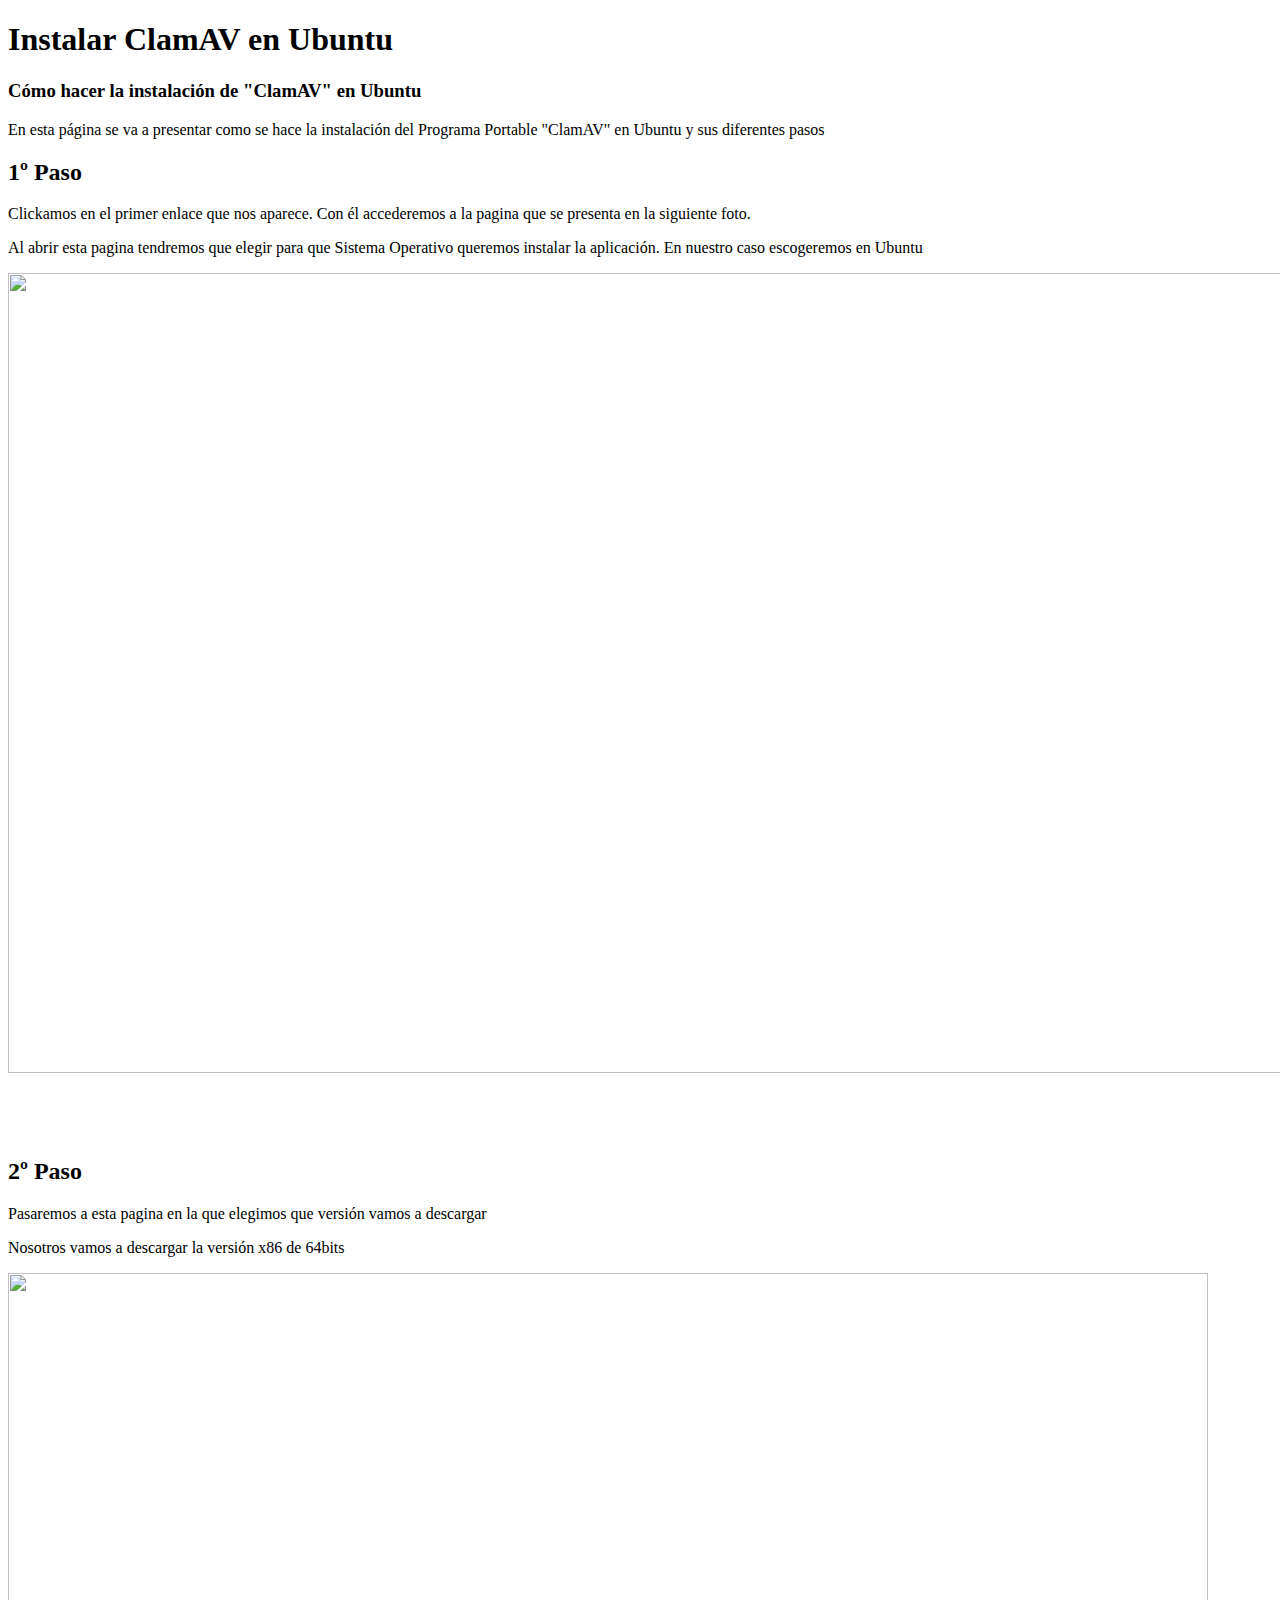
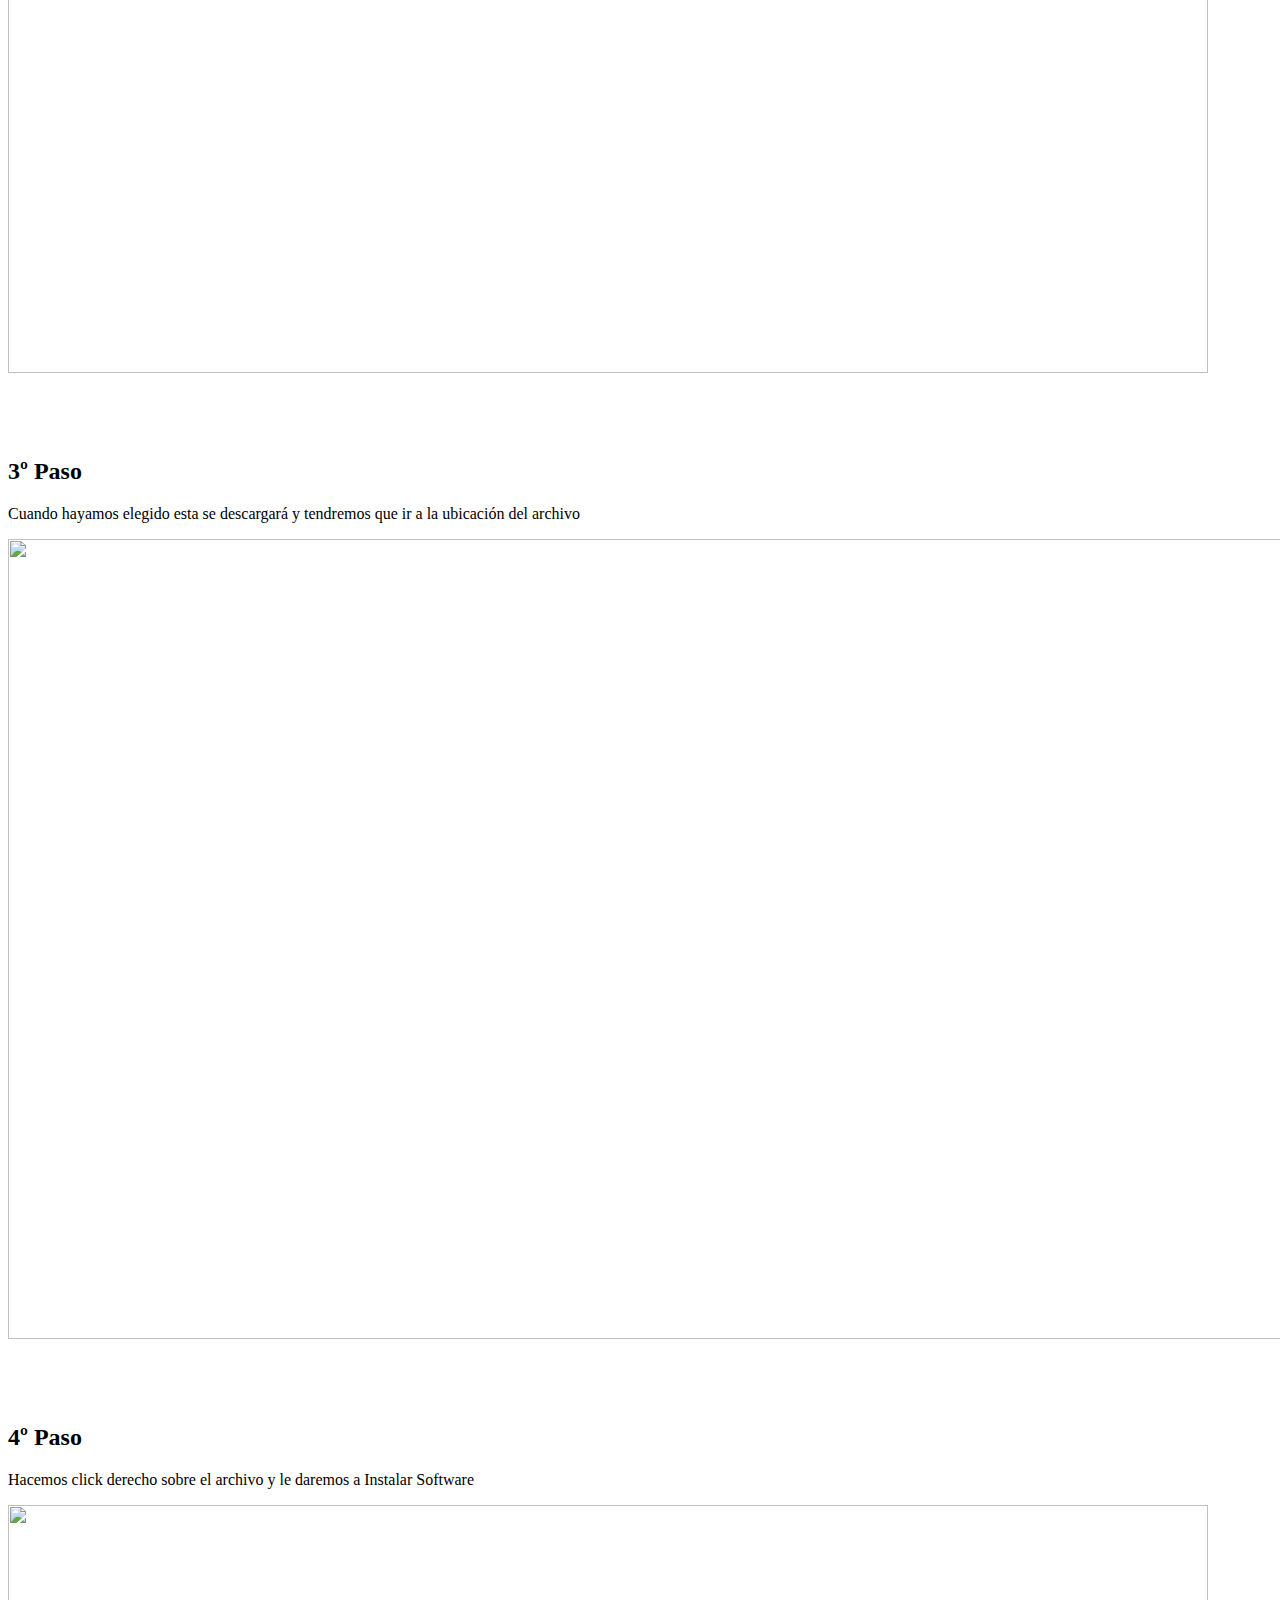
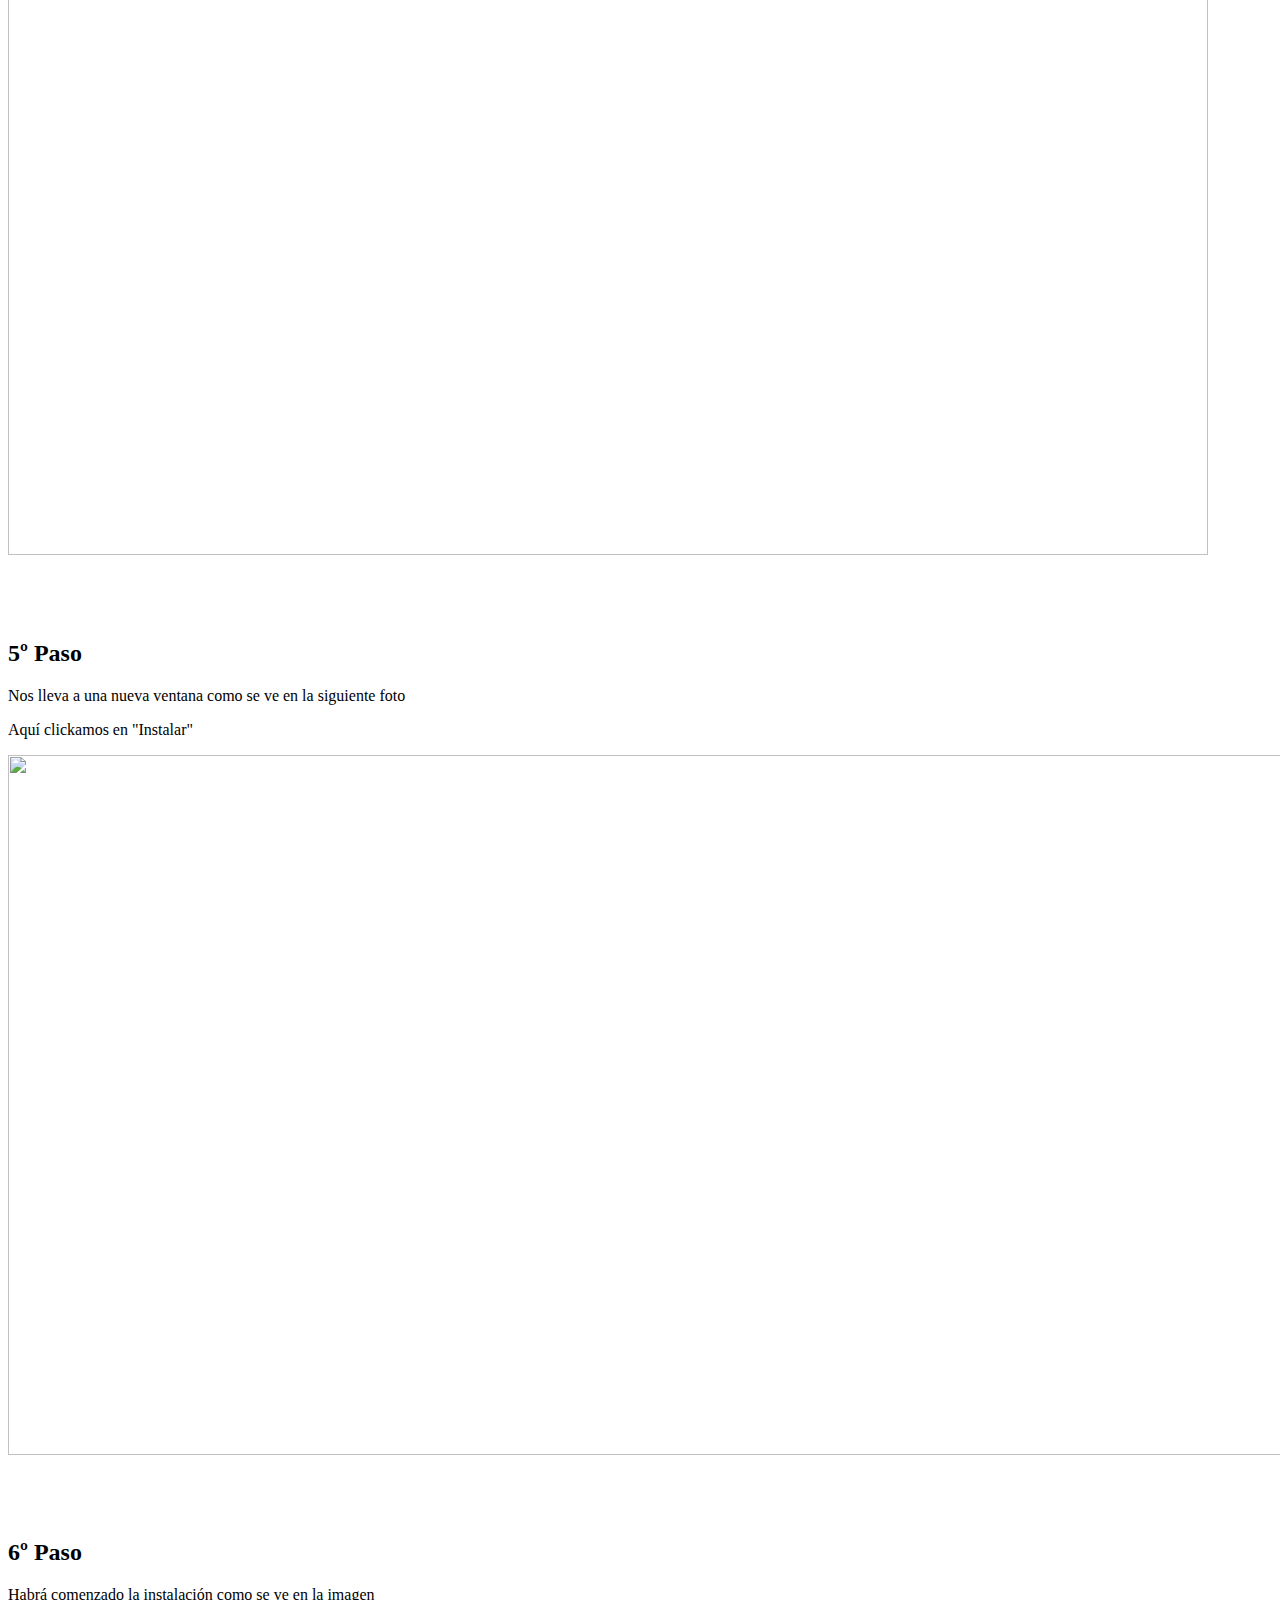
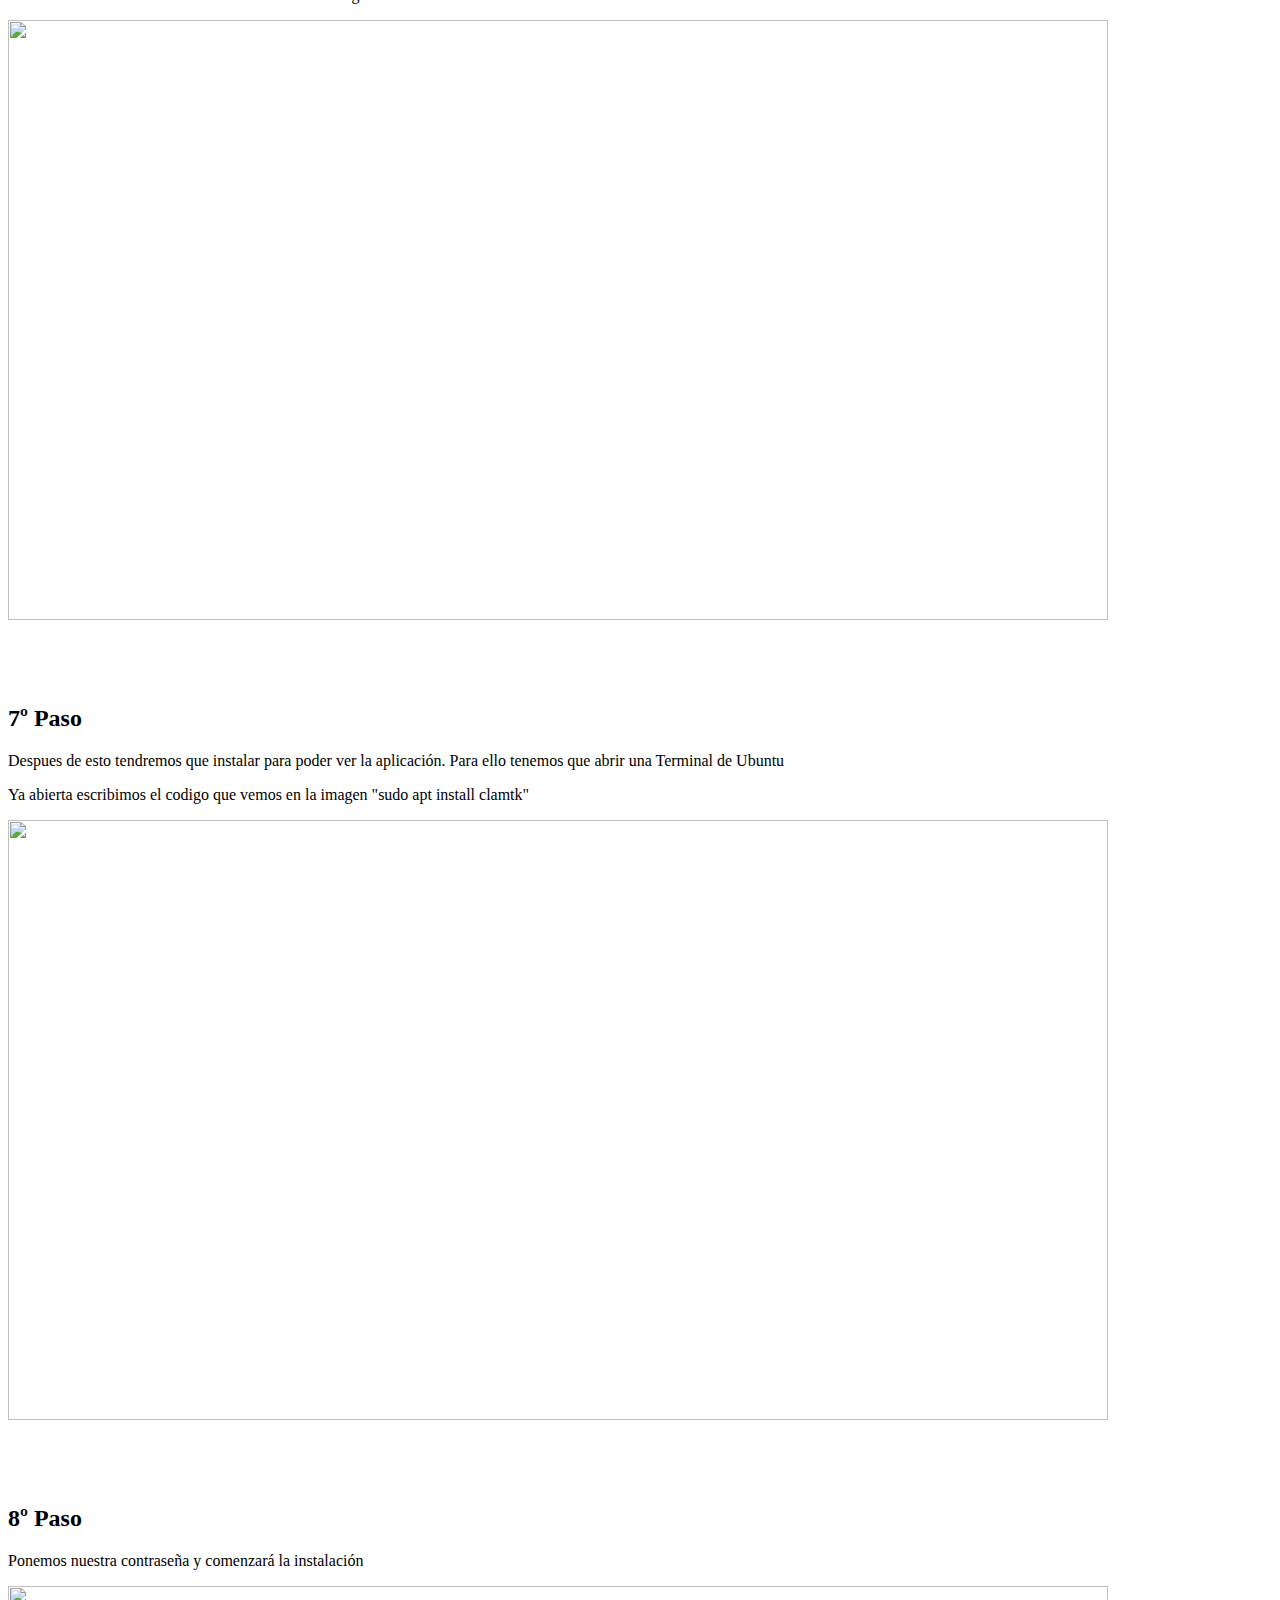
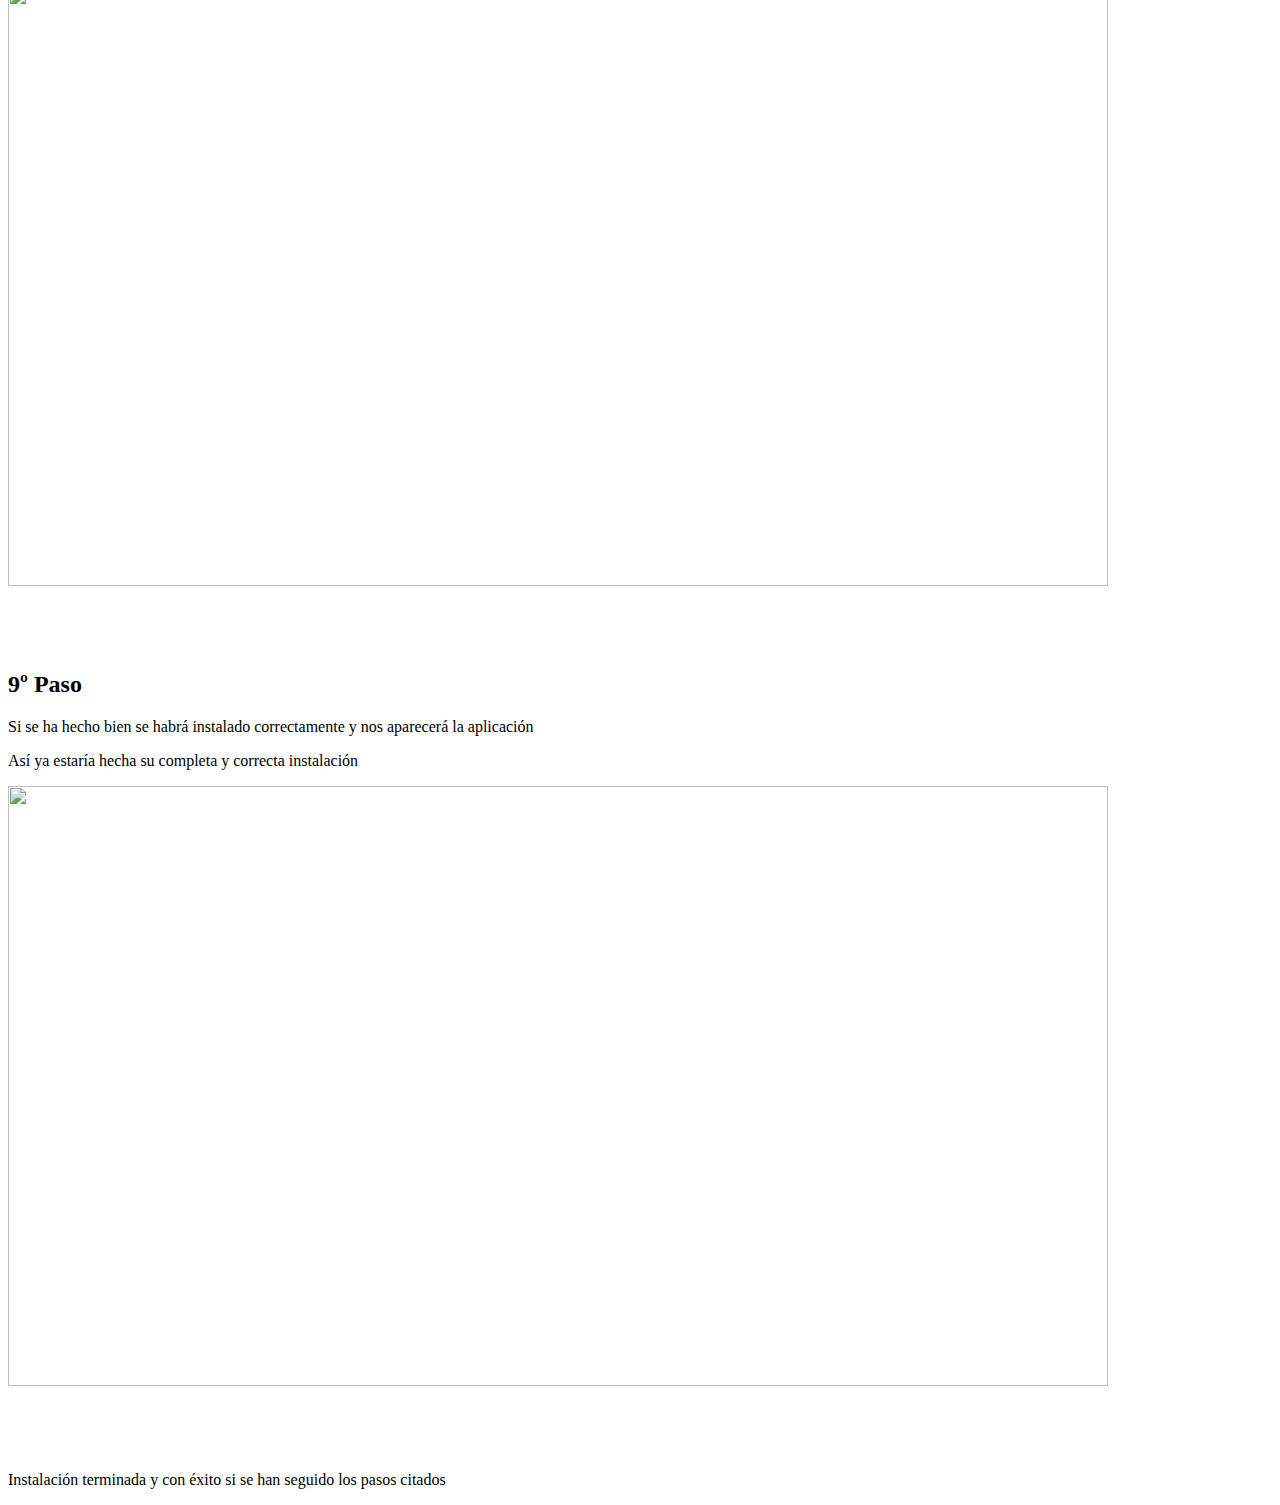
==== HTML/ClamAV Ubuntu.html @ 455639ec "Add files via upload" ====
<!DOCTYPE html>
<html lang="es">
<head>
<link rel="stylesheet" href= "../css/CSS general.css">
<title>ClamAV Ubuntu</title>
<meta charset="utf-8">
<meta name="viewport" content="width=device-width, initial-scale=1">
<h1>Instalar ClamAV en Ubuntu</h1>
<h3>Cómo hacer la instalación de "ClamAV" en Ubuntu</h3>
<p>En esta página se va a presentar como se hace la instalación del Programa Portable "ClamAV" en Ubuntu y sus diferentes pasos</p>
<h2>1º Paso</h2>
<p> Clickamos en el primer enlace que nos aparece. Con él accederemos a la pagina que se presenta en la siguiente foto.</p>
<p> Al abrir esta pagina tendremos que elegir para que Sistema Operativo queremos instalar la aplicación. En nuestro caso escogeremos en Ubuntu</p>
<img src="../Imagenes/ClamAV Ubuntu/ClamAV 1-L.png"width="1300" height="800"></img>
<h1>⠀</h1>

<h2>2º Paso</h2>
<p>Pasaremos a esta pagina en la que elegimos que versión vamos a descargar</p>
<p>Nosotros vamos a descargar la versión x86 de 64bits</p>
<img src="../Imagenes/ClamAV Ubuntu/ClamAV 2-L.png" width="1200" height="700"></img>
<h1>⠀</h1>

<h2>3º Paso</h2>
<p>Cuando hayamos elegido esta se descargará y tendremos que ir a la ubicación del archivo</p>
<img src="../Imagenes/ClamAV Ubuntu/Clam AV 3-L.png" width="1500" height="800"></img>
<h1>⠀</h1>

<h2>4º Paso</h2>
<p>Hacemos click derecho sobre el archivo y le daremos a Instalar Software</p>
<img src="../Imagenes/ClamAV Ubuntu/Clam AV 4-L.png" width="1200" height="650"></img>
<h1>⠀</h1>

<h2>5º Paso</h2>
<p>Nos lleva a una nueva ventana como se ve en la siguiente foto</p>
<p>Aquí clickamos en "Instalar"</p>
<img src="../Imagenes/ClamAV Ubuntu/ClamAV 5-L.png" width="1340" height="700"></img>
<h1>⠀</h1>

<h2>6º Paso</h2>
<p>Habrá comenzado la instalación como se ve en la imagen</p>
<img src="../Imagenes/ClamAV Ubuntu/ClamAV 6-L.png" width="1100" height="600"></img>
<h1>⠀</h1>

<h2>7º Paso</h2>
<p>Despues de esto tendremos que instalar para poder ver la aplicación. Para ello tenemos que abrir una Terminal de Ubuntu</p>
<p>Ya abierta escribimos el codigo que vemos en la imagen "sudo apt install clamtk"</p>
<img src="../Imagenes/ClamAV Ubuntu/ClamAV 7-L.png" width="1100" height="600"></img>
<h1>⠀</h1>

<h2>8º Paso</h2>
<p>Ponemos nuestra contraseña y comenzará la instalación</p>
<img src="../Imagenes/ClamAV Ubuntu/ClamAV 8-L.png" width="1100" height="600"></img>
<h1>⠀</h1>

<h2>9º Paso</h2>
<p>Si se ha hecho bien se habrá instalado correctamente y nos aparecerá la aplicación</p>
<p>Así ya estaría hecha su completa y correcta instalación</p>
<img src="../Imagenes/ClamAV Ubuntu/ClamAV 9-L.png" width="1100" height="600"></img>
<h1>⠀</h1>

<p>Instalación terminada y con éxito si se han seguido los pasos citados</p>
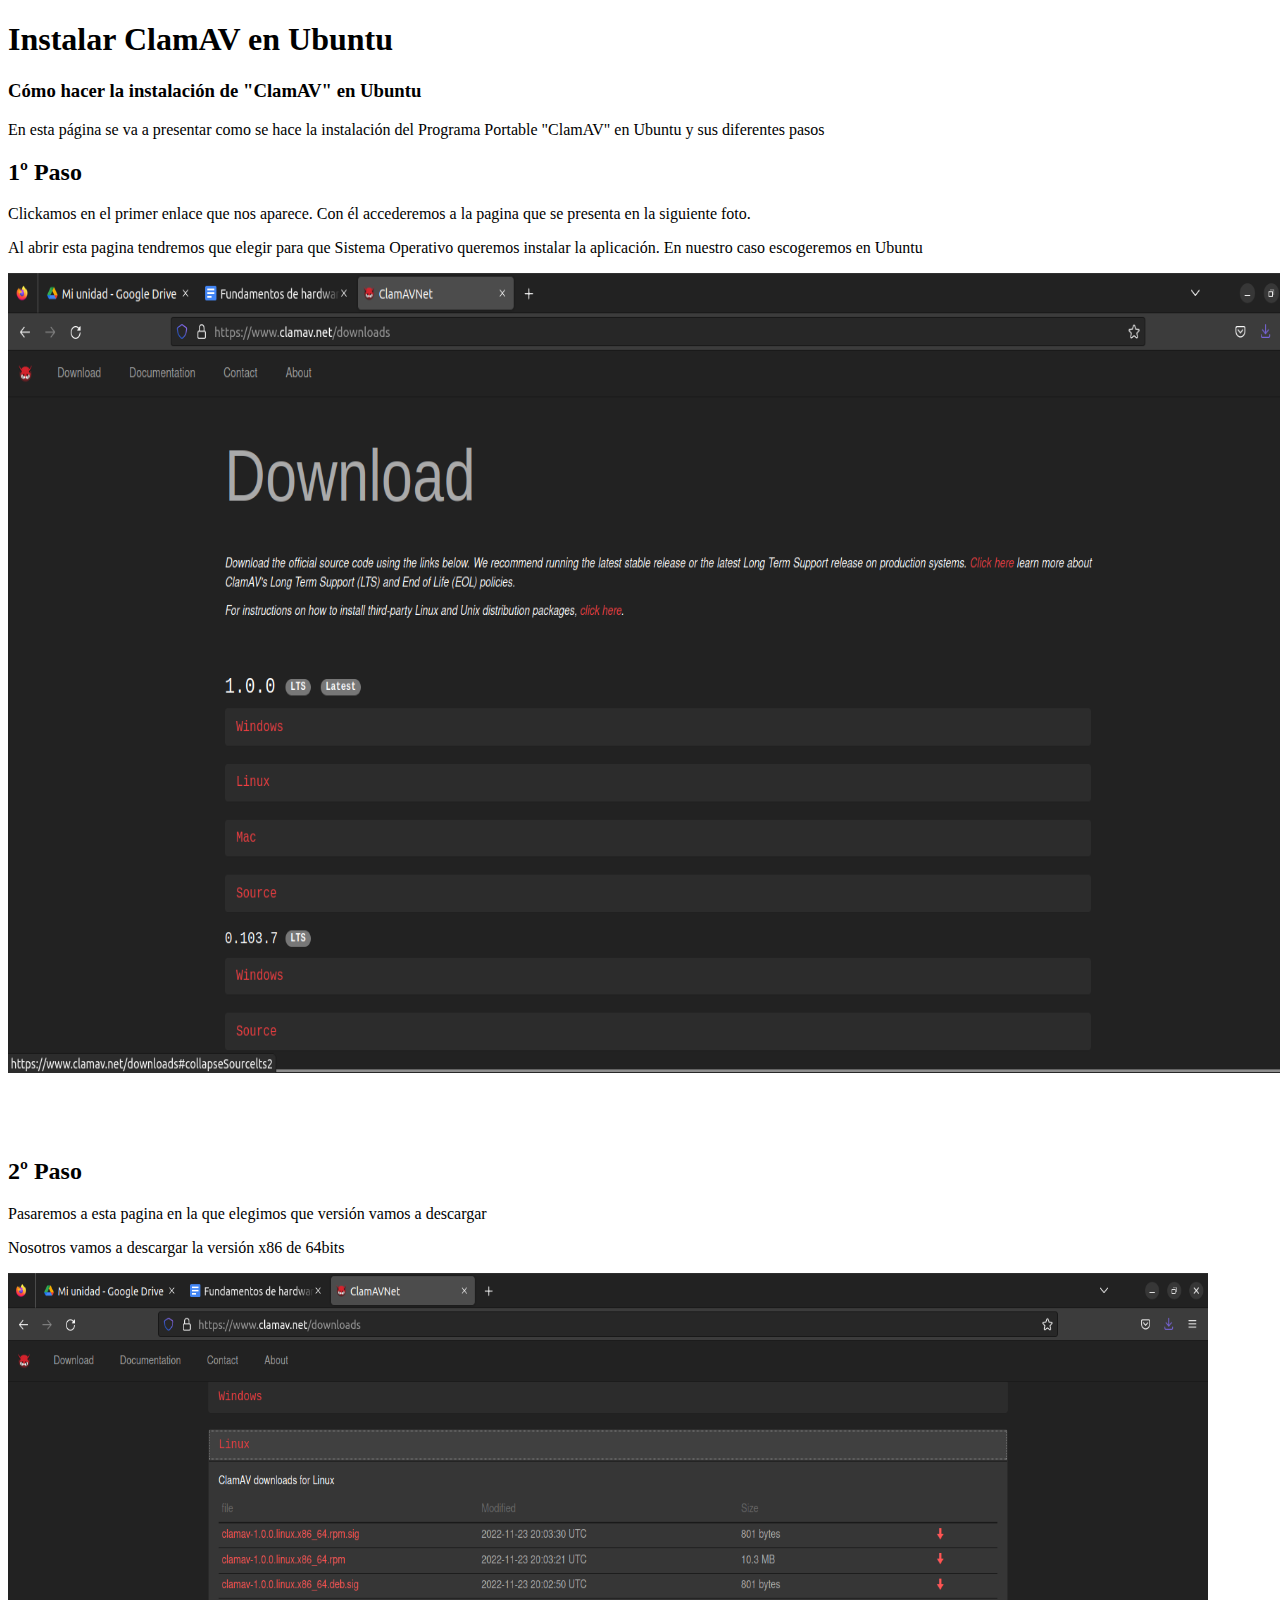
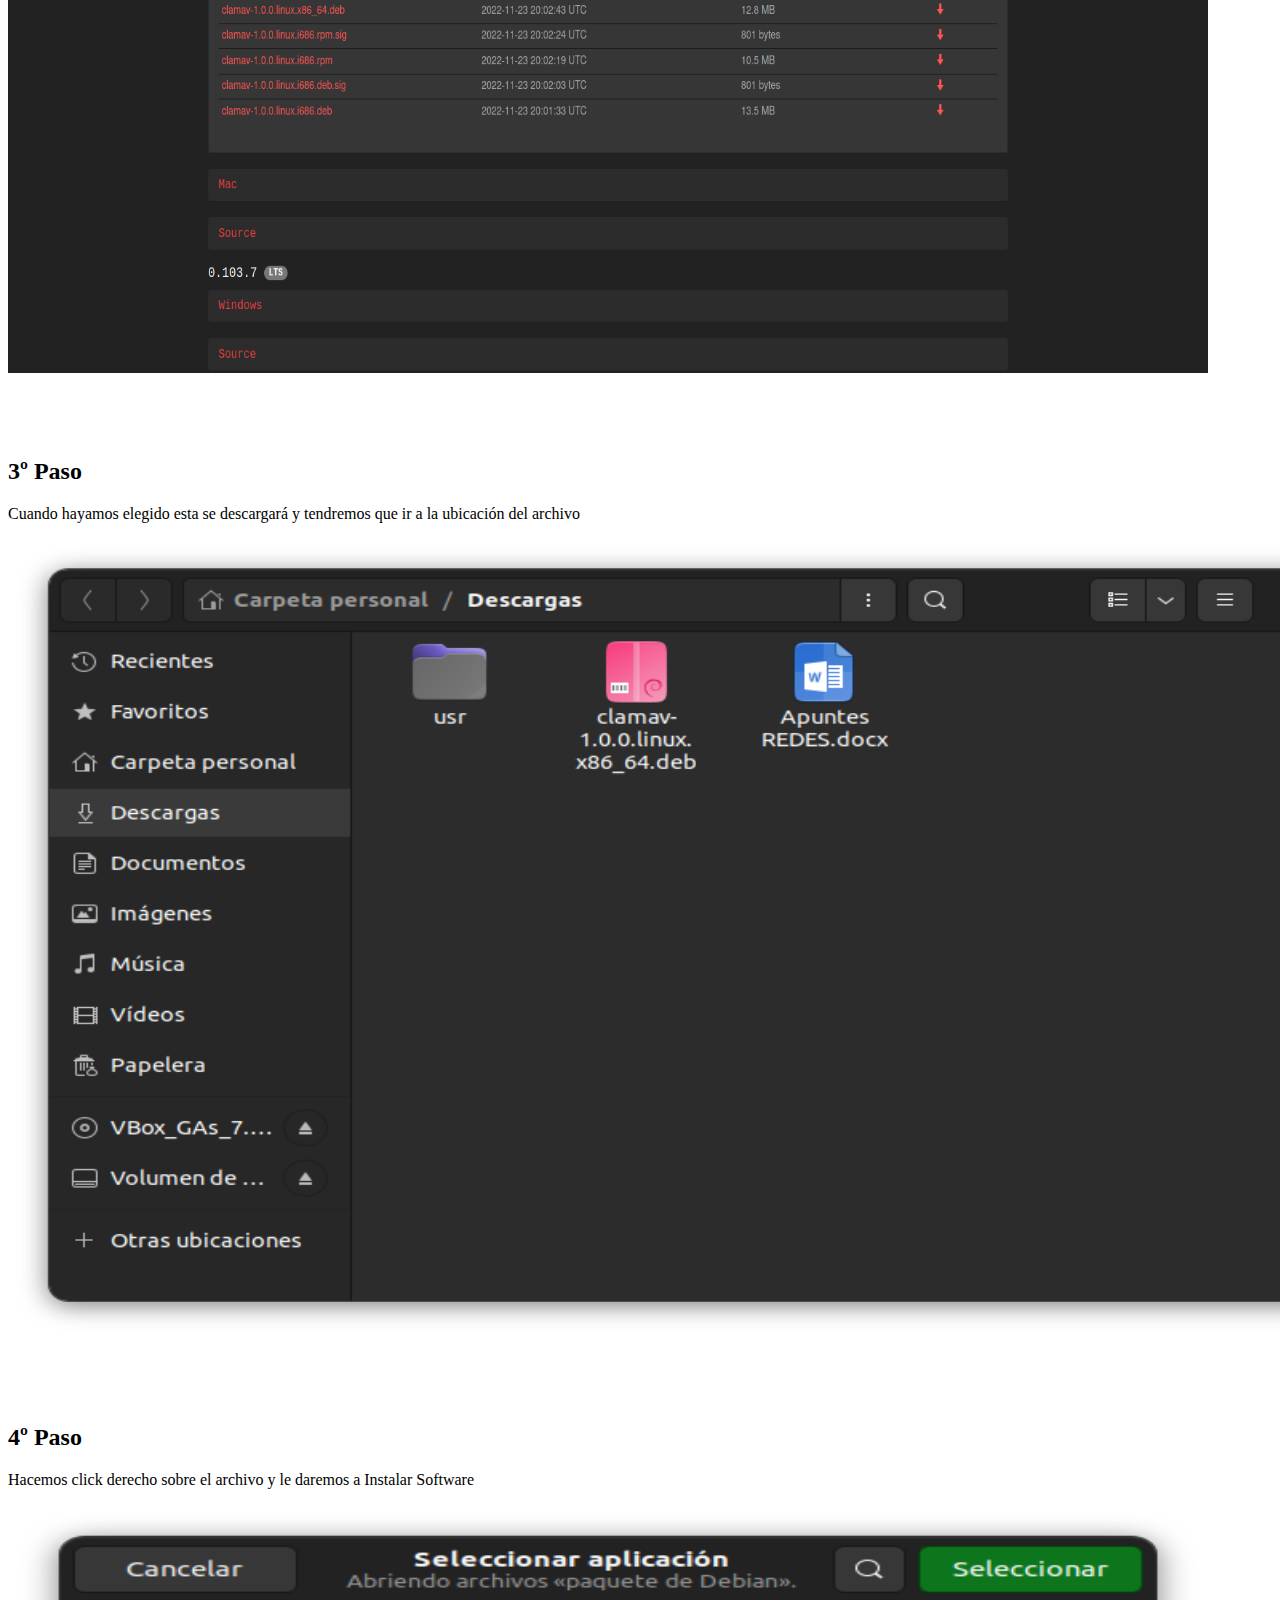
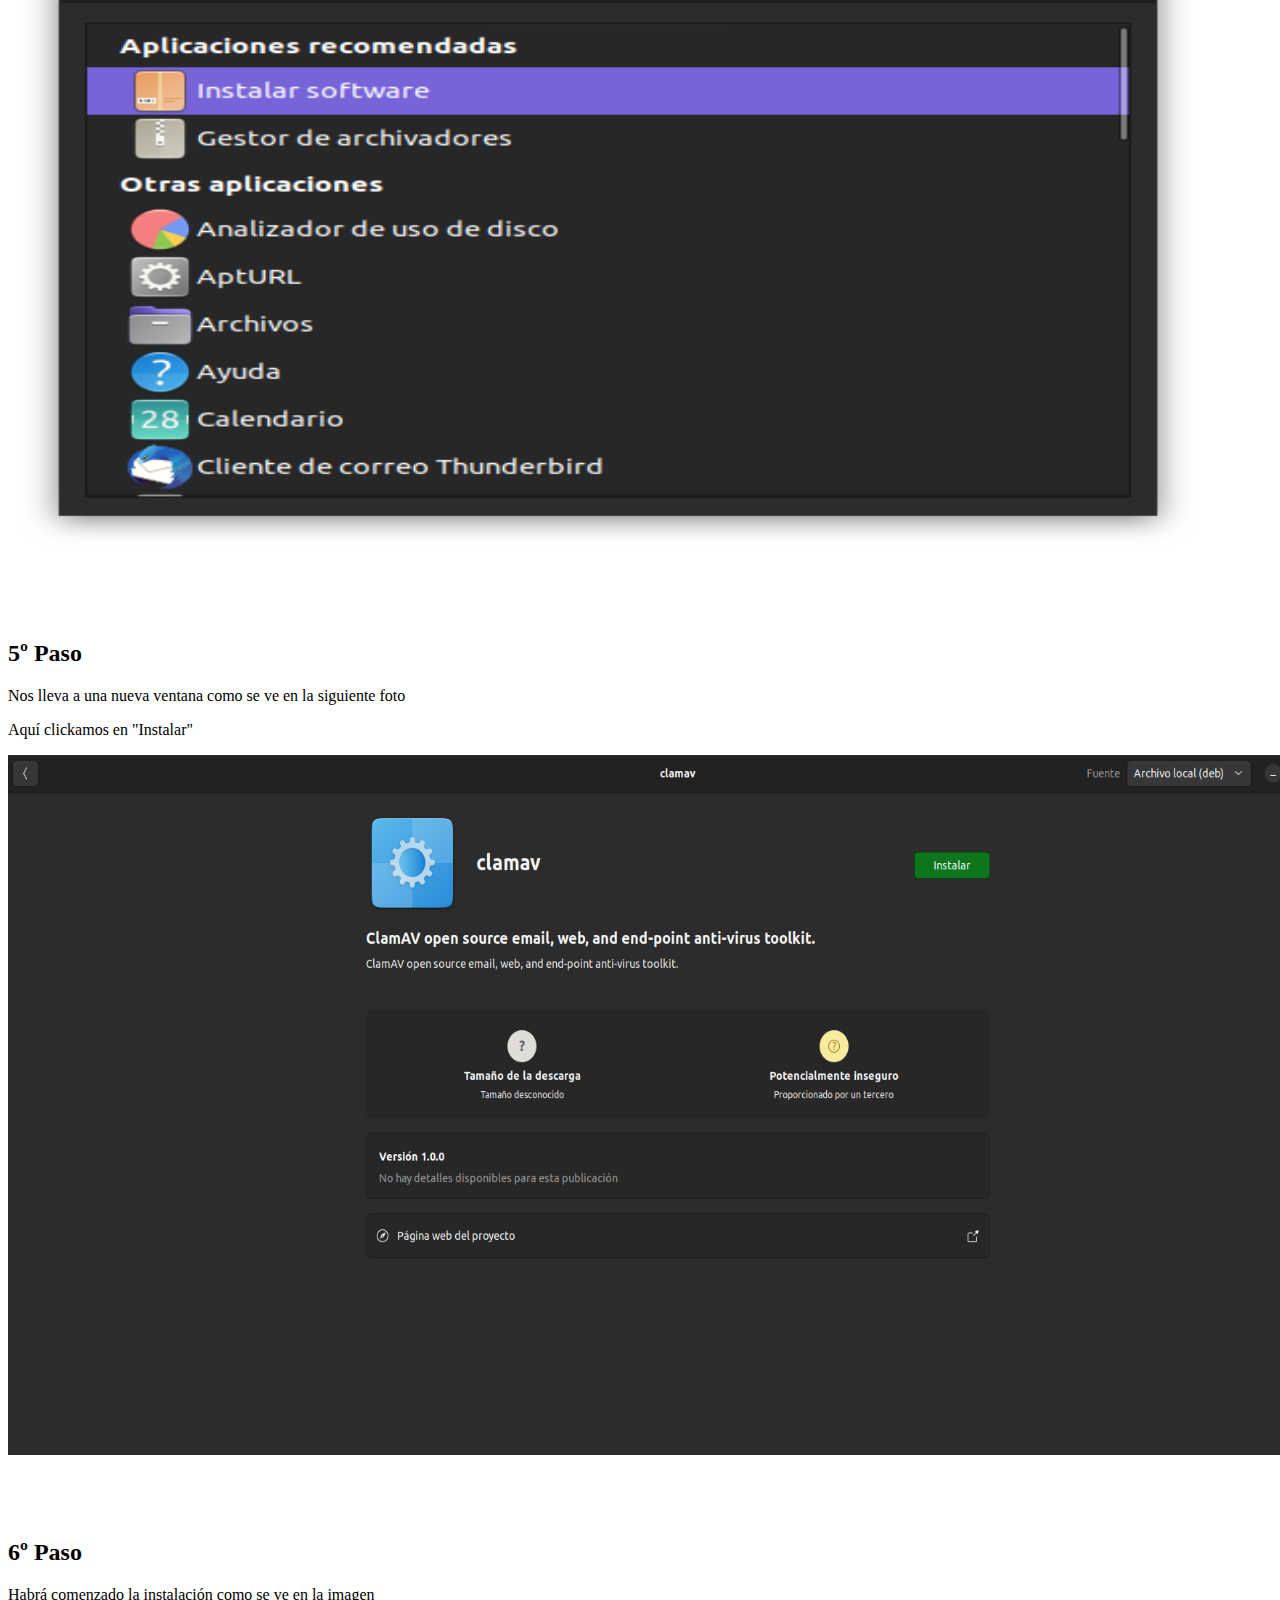
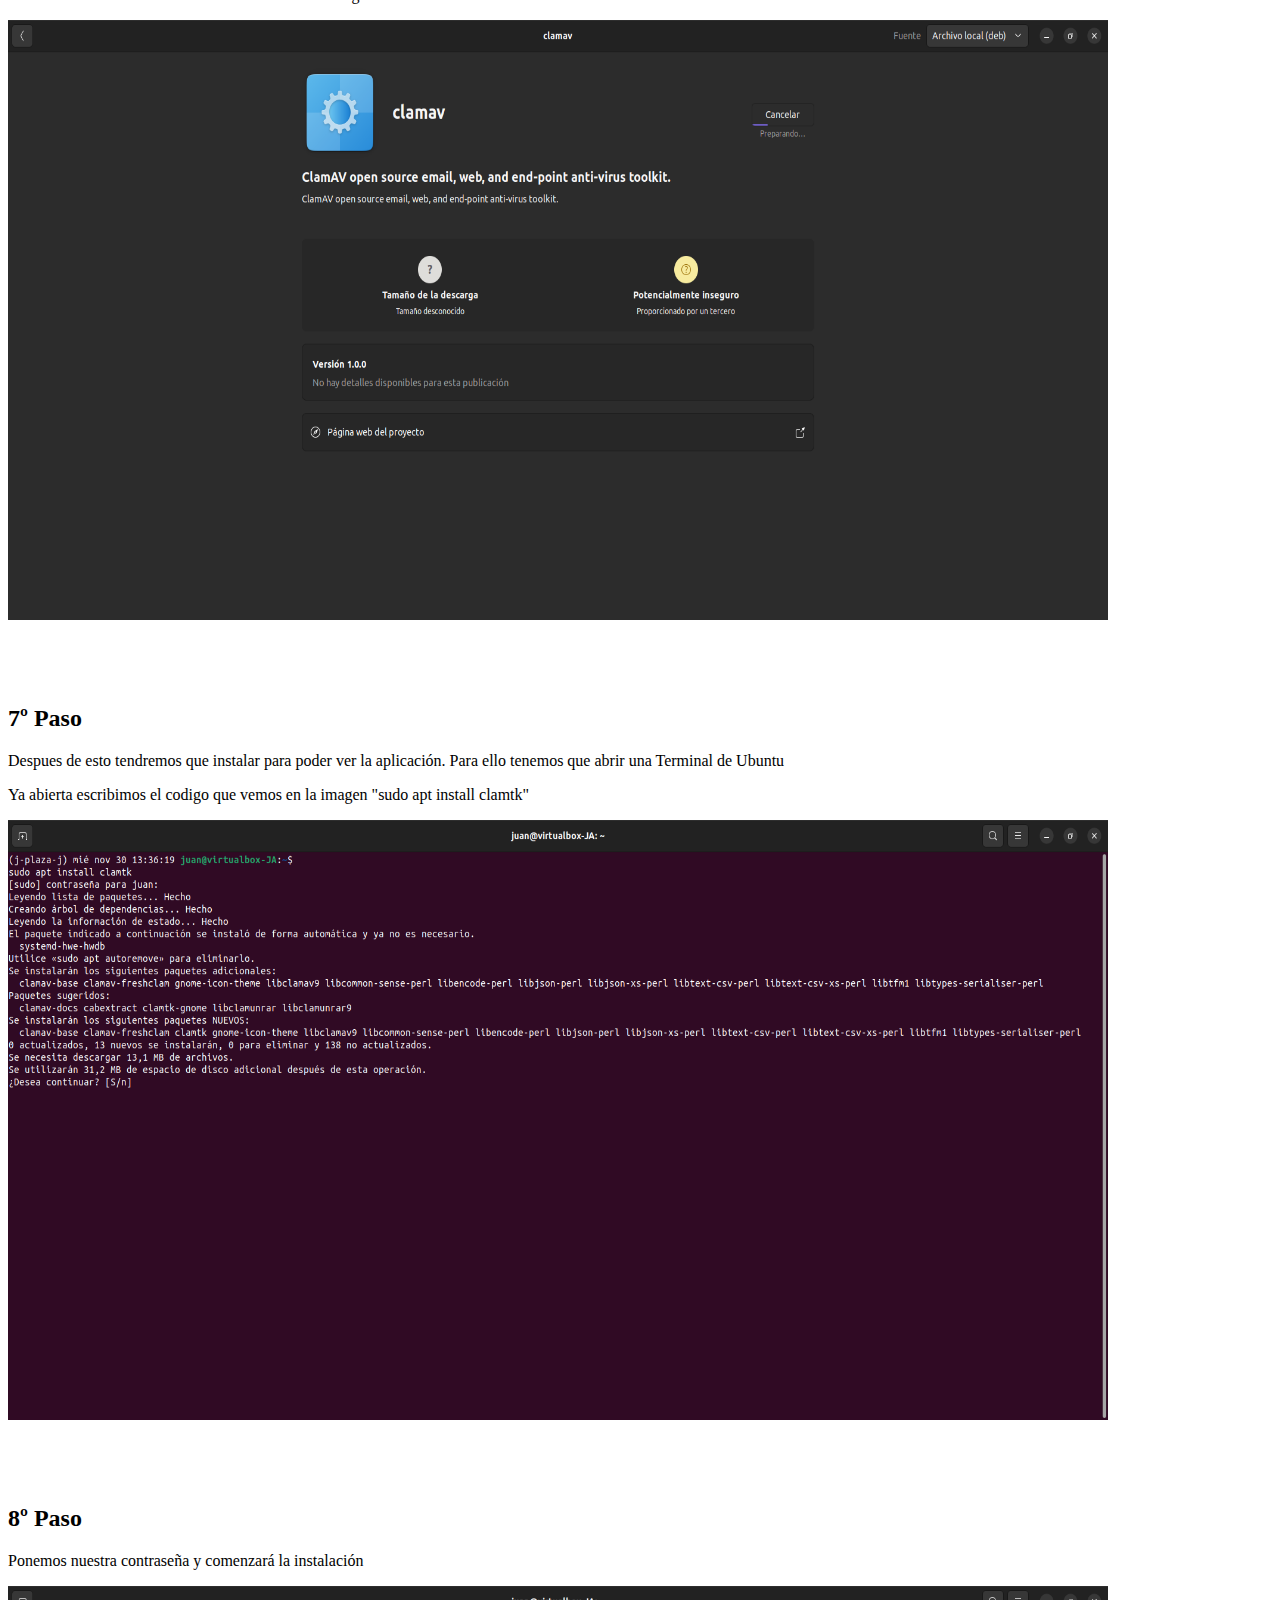
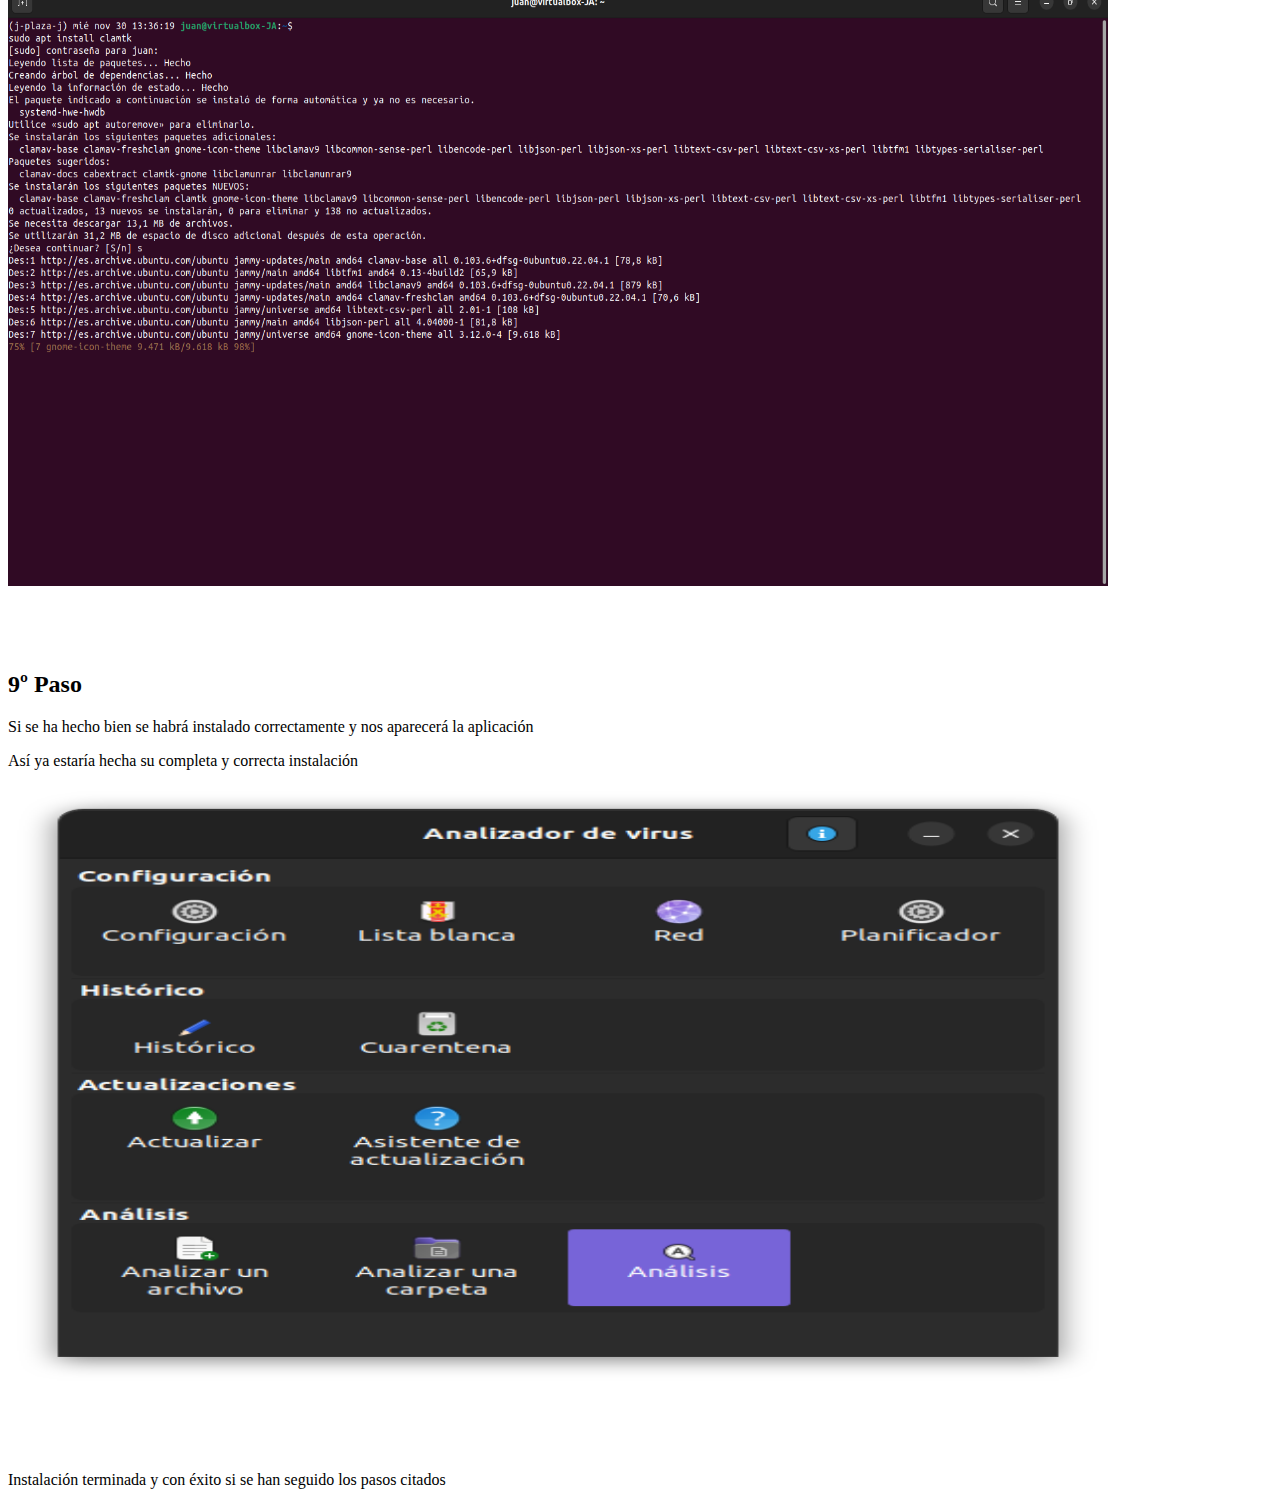
==== commit 277419ee: "Update ClamAV Ubuntu.html" ====
--- a/HTML/ClamAV Ubuntu.html
+++ b/HTML/ClamAV Ubuntu.html
@@ -11,51 +11,51 @@
 <h2>1º Paso</h2>
 <p> Clickamos en el primer enlace que nos aparece. Con él accederemos a la pagina que se presenta en la siguiente foto.</p>
 <p> Al abrir esta pagina tendremos que elegir para que Sistema Operativo queremos instalar la aplicación. En nuestro caso escogeremos en Ubuntu</p>
-<img src="../Imagenes/ClamAV Ubuntu/ClamAV 1-L.png"width="1300" height="800"></img>
+<img src="../Imagenes/ClamAV-Ubuntu/ClamAV 1-L.png"width="1300" height="800"></img>
 <h1>⠀</h1>
 
 <h2>2º Paso</h2>
 <p>Pasaremos a esta pagina en la que elegimos que versión vamos a descargar</p>
 <p>Nosotros vamos a descargar la versión x86 de 64bits</p>
-<img src="../Imagenes/ClamAV Ubuntu/ClamAV 2-L.png" width="1200" height="700"></img>
+<img src="../Imagenes/ClamAV-Ubuntu/ClamAV 2-L.png" width="1200" height="700"></img>
 <h1>⠀</h1>
 
 <h2>3º Paso</h2>
 <p>Cuando hayamos elegido esta se descargará y tendremos que ir a la ubicación del archivo</p>
-<img src="../Imagenes/ClamAV Ubuntu/Clam AV 3-L.png" width="1500" height="800"></img>
+<img src="../Imagenes/ClamAV-Ubuntu/Clam AV 3-L.png" width="1500" height="800"></img>
 <h1>⠀</h1>
 
 <h2>4º Paso</h2>
 <p>Hacemos click derecho sobre el archivo y le daremos a Instalar Software</p>
-<img src="../Imagenes/ClamAV Ubuntu/Clam AV 4-L.png" width="1200" height="650"></img>
+<img src="../Imagenes/ClamAV-Ubuntu/Clam AV 4-L.png" width="1200" height="650"></img>
 <h1>⠀</h1>
 
 <h2>5º Paso</h2>
 <p>Nos lleva a una nueva ventana como se ve en la siguiente foto</p>
 <p>Aquí clickamos en "Instalar"</p>
-<img src="../Imagenes/ClamAV Ubuntu/ClamAV 5-L.png" width="1340" height="700"></img>
+<img src="../Imagenes/ClamAV-Ubuntu/ClamAV 5-L.png" width="1340" height="700"></img>
 <h1>⠀</h1>
 
 <h2>6º Paso</h2>
 <p>Habrá comenzado la instalación como se ve en la imagen</p>
-<img src="../Imagenes/ClamAV Ubuntu/ClamAV 6-L.png" width="1100" height="600"></img>
+<img src="../Imagenes/ClamAV-Ubuntu/ClamAV 6-L.png" width="1100" height="600"></img>
 <h1>⠀</h1>
 
 <h2>7º Paso</h2>
 <p>Despues de esto tendremos que instalar para poder ver la aplicación. Para ello tenemos que abrir una Terminal de Ubuntu</p>
 <p>Ya abierta escribimos el codigo que vemos en la imagen "sudo apt install clamtk"</p>
-<img src="../Imagenes/ClamAV Ubuntu/ClamAV 7-L.png" width="1100" height="600"></img>
+<img src="../Imagenes/ClamAV-Ubuntu/ClamAV 7-L.png" width="1100" height="600"></img>
 <h1>⠀</h1>
 
 <h2>8º Paso</h2>
 <p>Ponemos nuestra contraseña y comenzará la instalación</p>
-<img src="../Imagenes/ClamAV Ubuntu/ClamAV 8-L.png" width="1100" height="600"></img>
+<img src="../Imagenes/ClamAV-Ubuntu/ClamAV 8-L.png" width="1100" height="600"></img>
 <h1>⠀</h1>
 
 <h2>9º Paso</h2>
 <p>Si se ha hecho bien se habrá instalado correctamente y nos aparecerá la aplicación</p>
 <p>Así ya estaría hecha su completa y correcta instalación</p>
-<img src="../Imagenes/ClamAV Ubuntu/ClamAV 9-L.png" width="1100" height="600"></img>
+<img src="../Imagenes/ClamAV-Ubuntu/ClamAV 9-L.png" width="1100" height="600"></img>
 <h1>⠀</h1>
 
 <p>Instalación terminada y con éxito si se han seguido los pasos citados</p>
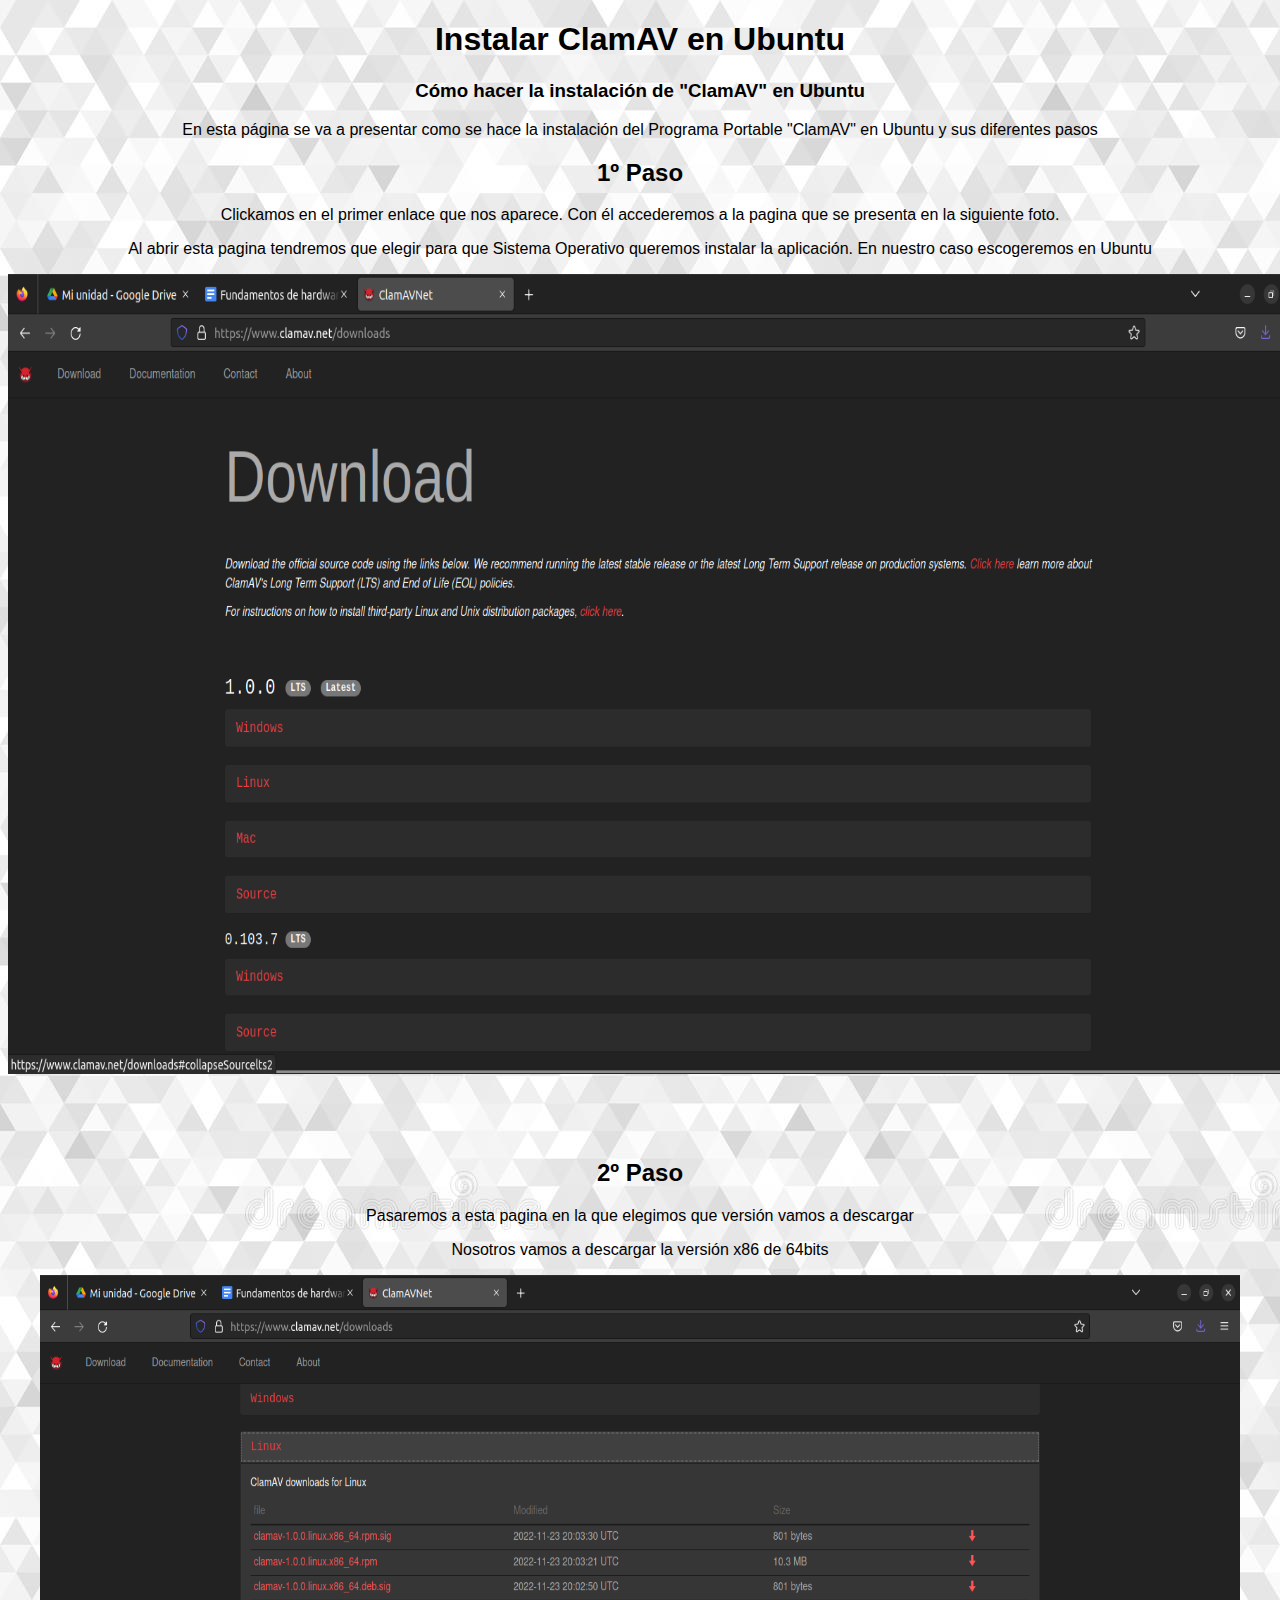
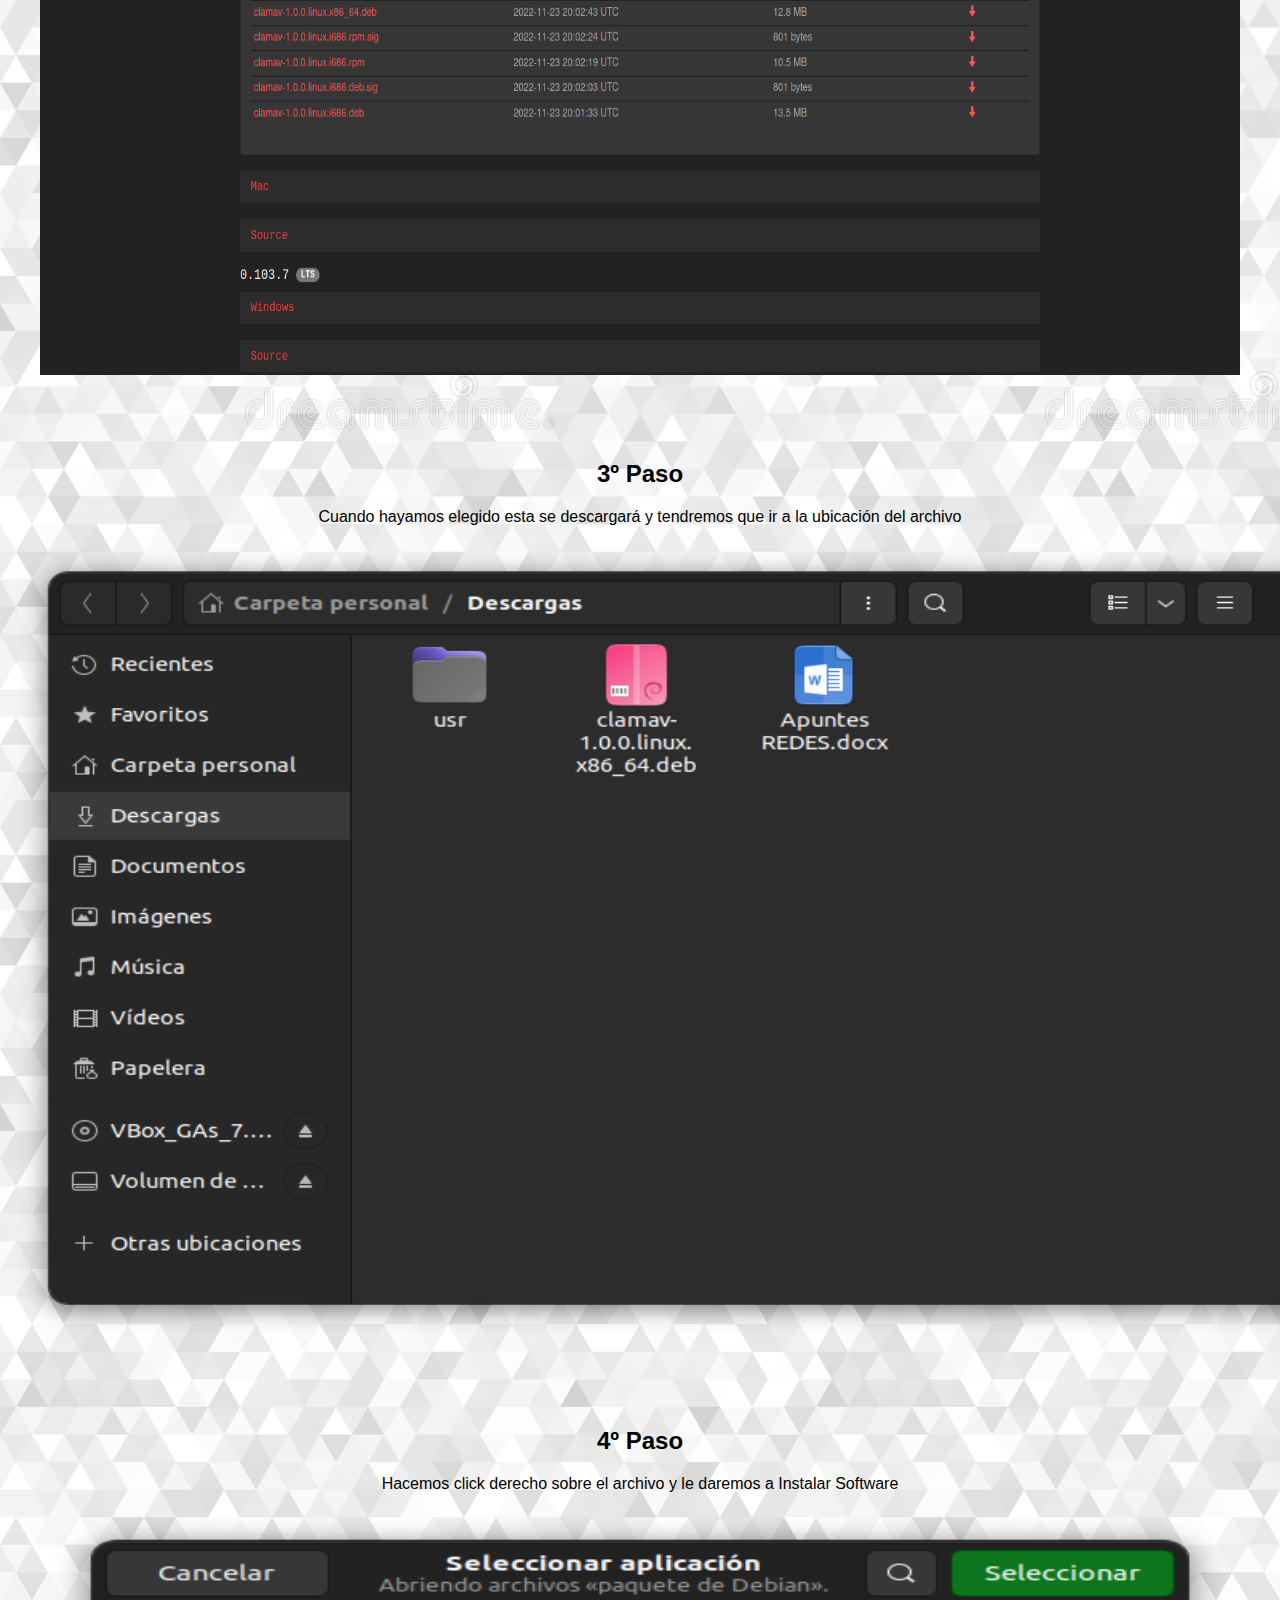
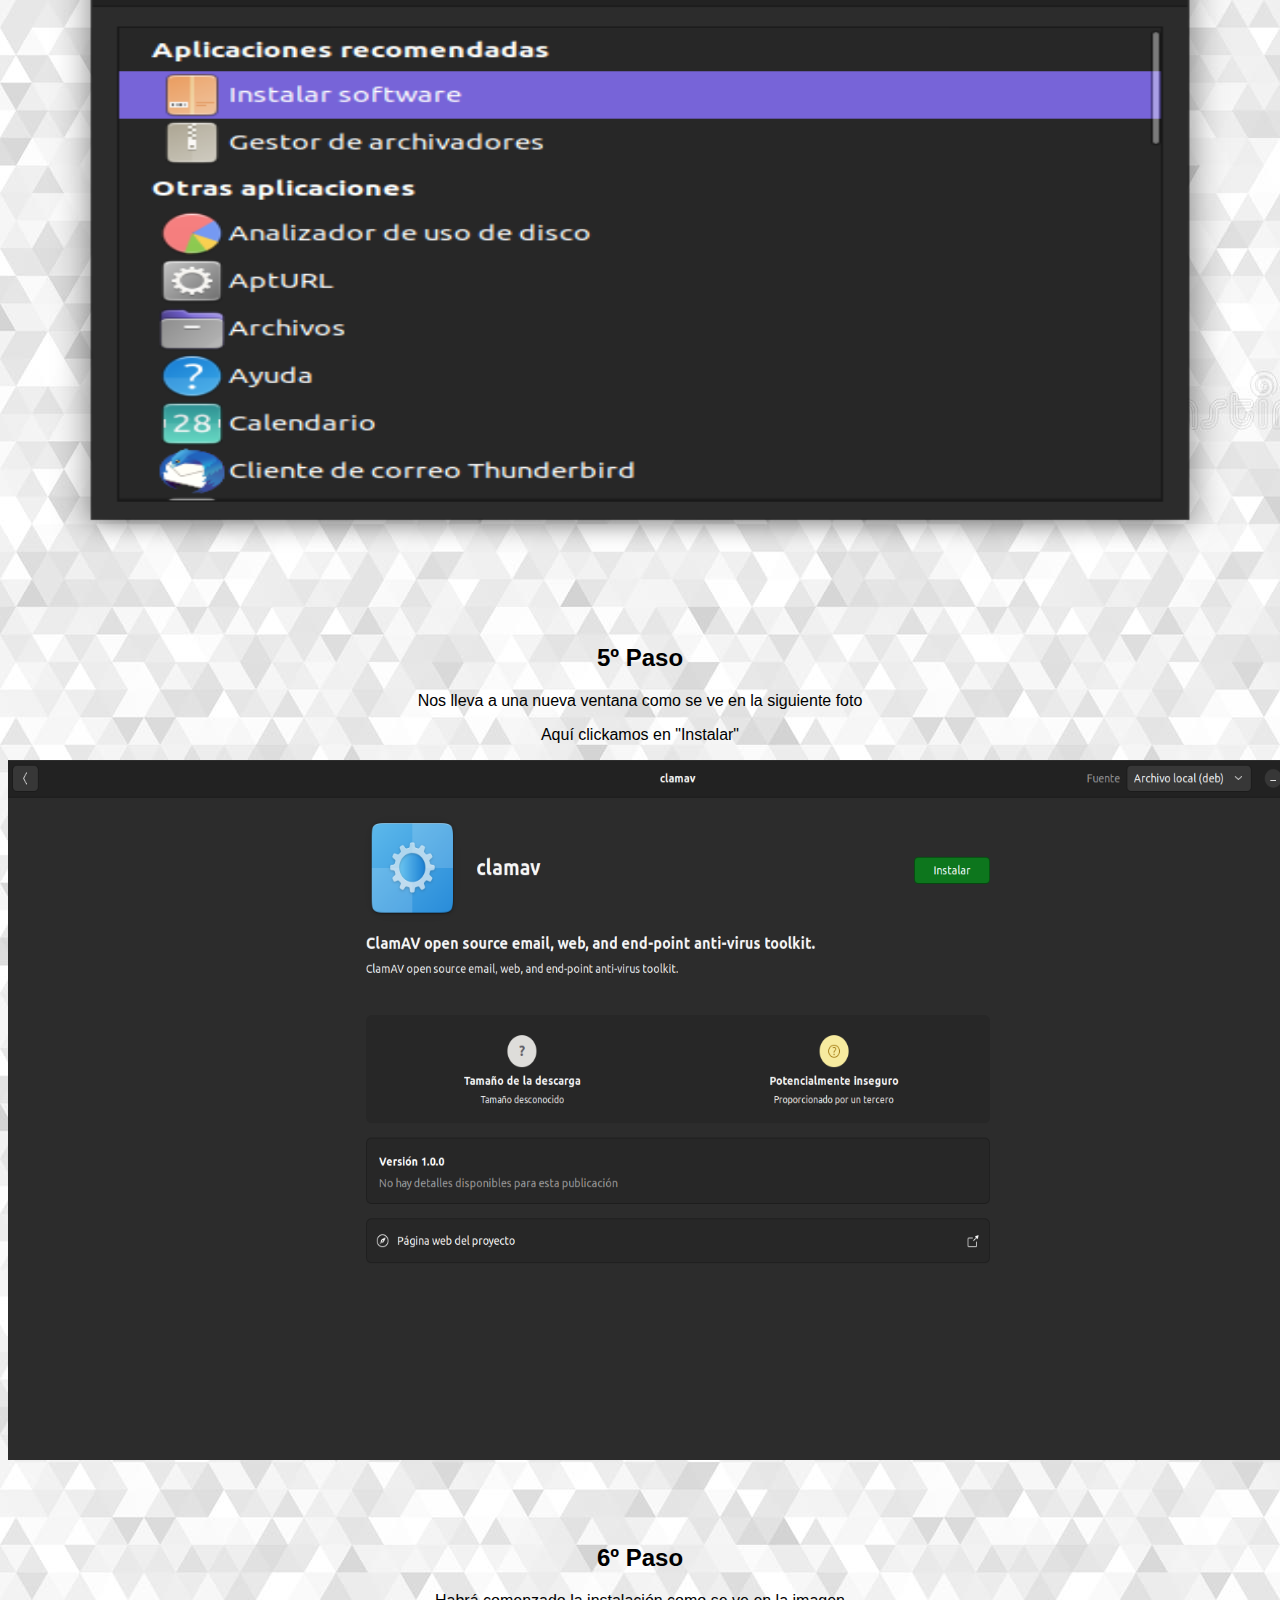
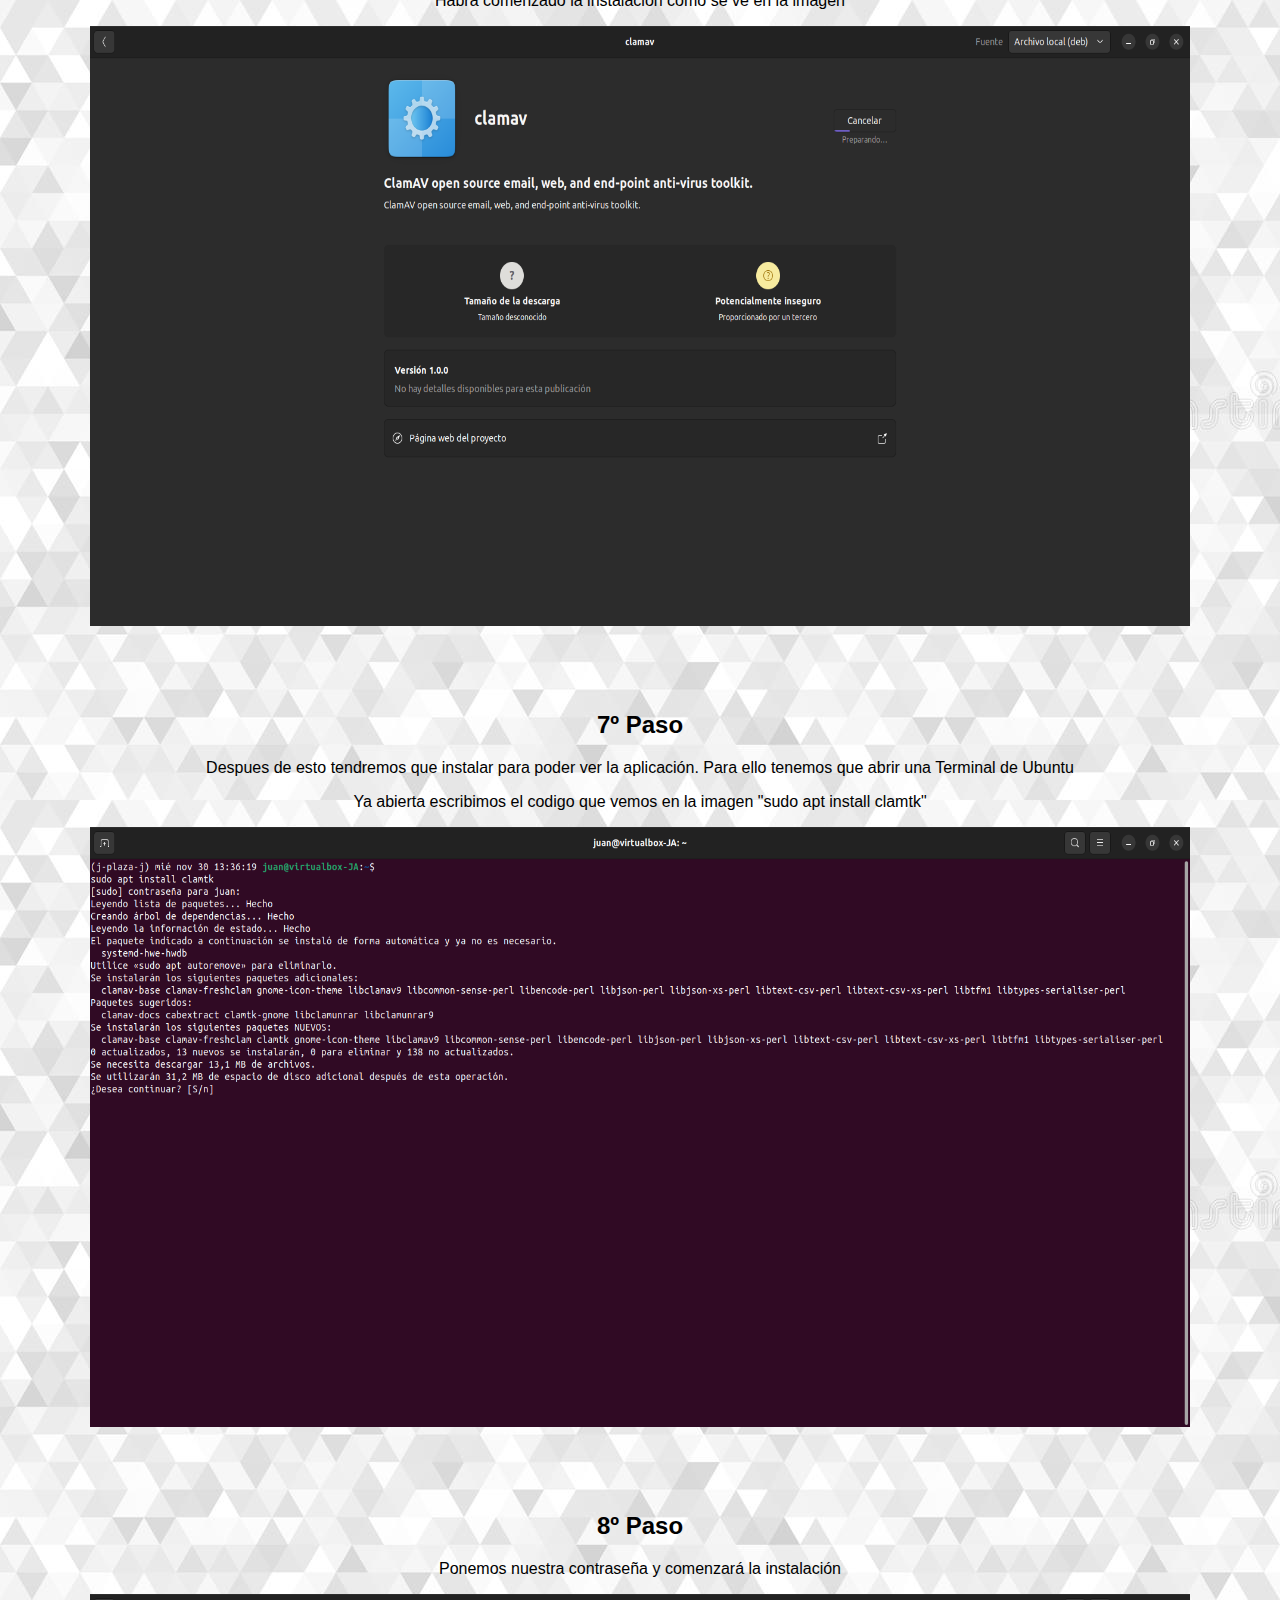
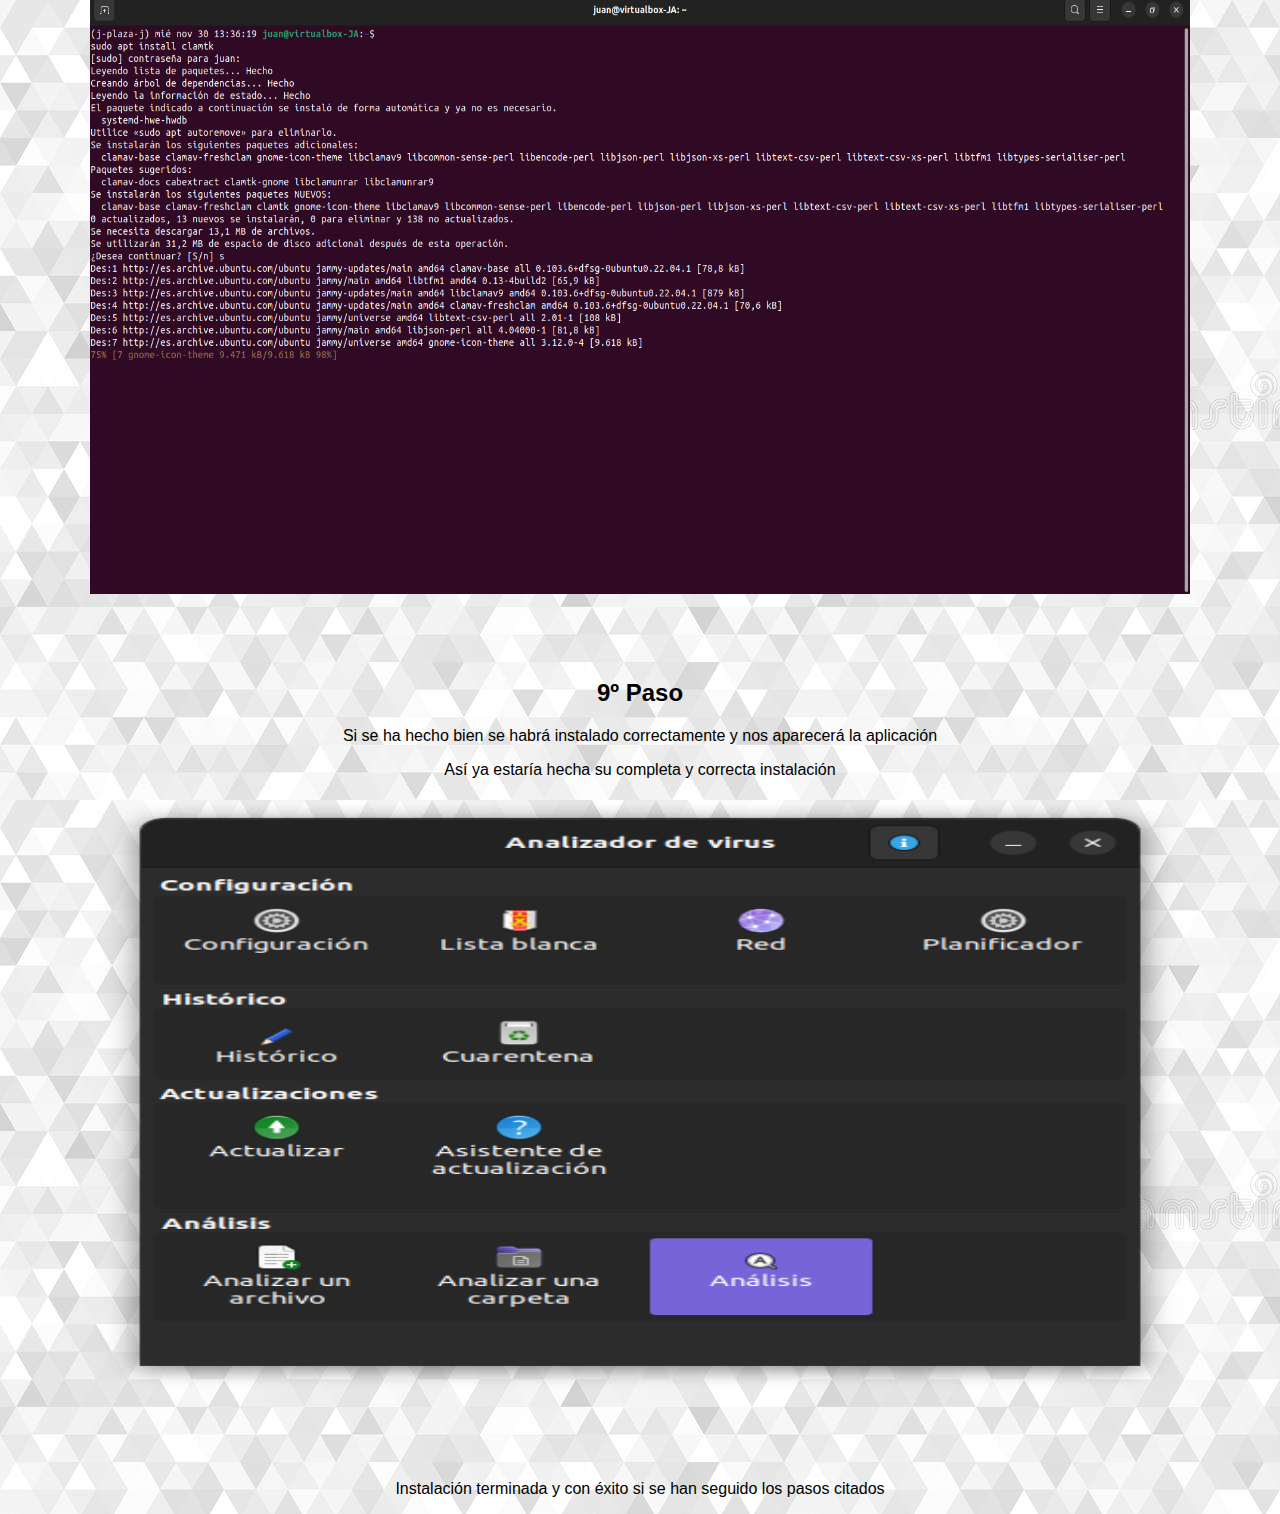
==== commit 0255a6db: "Update ClamAV Ubuntu.html" ====
--- a/HTML/ClamAV Ubuntu.html
+++ b/HTML/ClamAV Ubuntu.html
@@ -1,7 +1,7 @@
 <!DOCTYPE html>
 <html lang="es">
 <head>
-<link rel="stylesheet" href= "../css/CSS general.css">
+<link rel="stylesheet" href= "../CSS/CSS general.css">
 <title>ClamAV Ubuntu</title>
 <meta charset="utf-8">
 <meta name="viewport" content="width=device-width, initial-scale=1">
--- a/CSS/CSS general.css
+++ b/CSS/CSS general.css
@@ -0,0 +1,64 @@
+* {
+    box-sizing: border-box;
+  }
+  body {
+    text-align: center;
+    font-family: Arial, Helvetica, sans-serif;
+    color:rgb(0, 0, 0);
+    background-image: url("../Imagenes/FondoAntivirus.jpeg");
+  }
+  
+  nav {
+    float: left;
+    width: 100%;
+    background-image: url
+    padding: 5px;
+  }
+  
+  /* Style the list inside the menu */
+  ul {
+    list-style-type: none;
+    margin: 0;
+    padding: 0;
+    overflow: hidden;
+    background-image: 
+    }
+  
+  li {
+    float: left;
+  }
+  li a {
+    display: block;
+    color: rgb(255, 0, 0);
+    padding: 14px 16px;
+    text-decoration: none;
+  }
+  
+  
+  
+  li a:hover {
+    background-color: #ffffff;
+    color: rgb(0, 0, 0);
+  }
+  
+  article {
+    float: left;
+    padding: 20px;
+    width: 90%;
+    background-color: #ffffff;
+   }
+  
+  /* Clear floats after the columns */
+  section:after {
+    content: "";
+    display: table;
+    clear: both;
+  }
+  
+  /* Responsive layout - makes the two columns/boxes stack on top of each other instead of next to each other, on small screens */
+  @media (max-width: 10px) {
+    nav, article {
+      width: 100%;
+      height: auto
+    }
+  }
